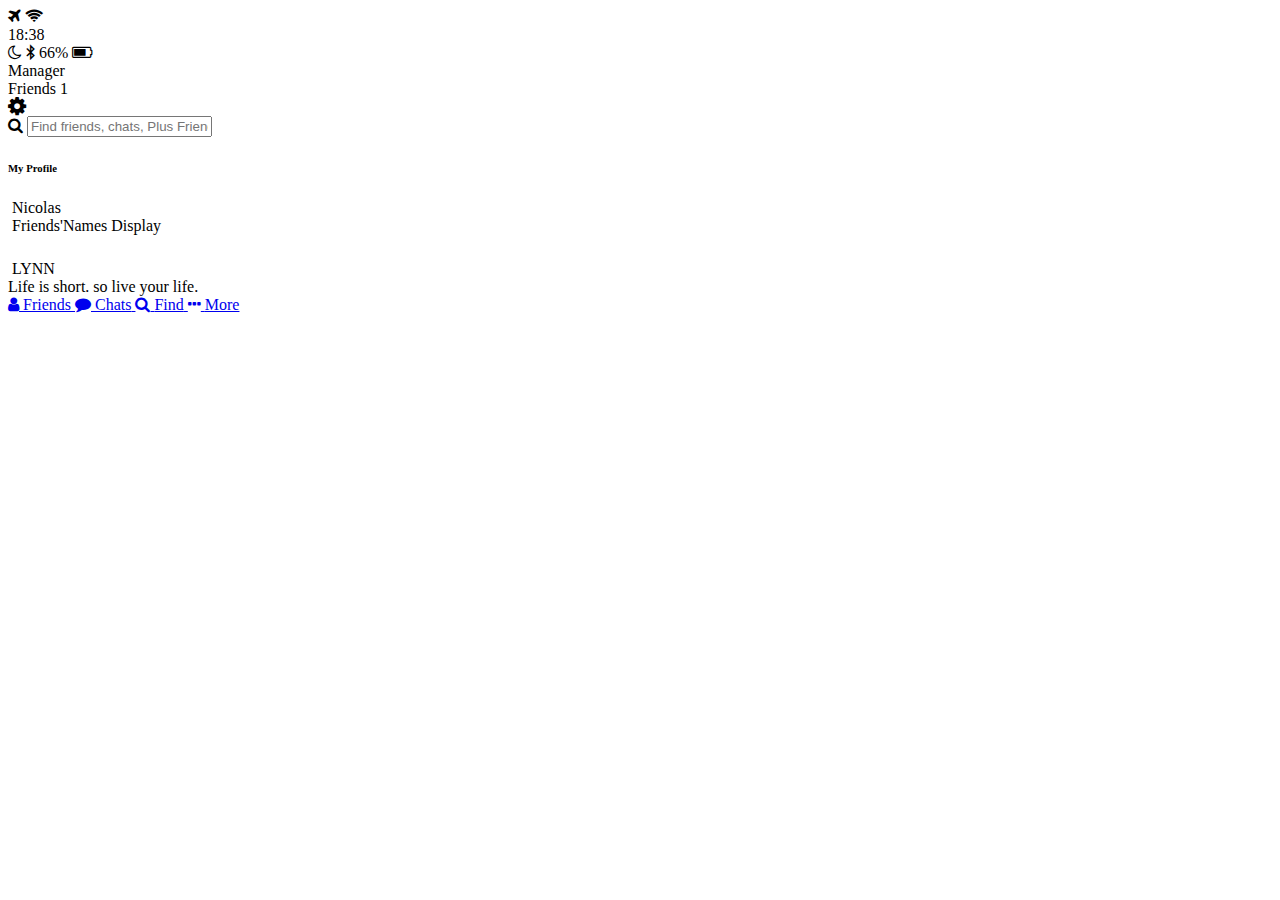
==== index.html @ 8abb3a74 "Chats is done!!" ====
<!DOCTYPE html>
<html lang="en">
<head>
  <meta charset="UTF-8">
  <meta name="viewport" content="width=device-width, initial-scale=1.0">
  <meta http-equiv="X-UA-Compatible" content="ie=edge">
  <link rel="stylesheet" href="https://stackpath.bootstrapcdn.com/font-awesome/4.7.0/css/font-awesome.min.css">
  <title>Friends</title>
</head>
<body>
  <header>
    <div class="header__top"></div>
      <div class="header__column">
        <i class="fa fa-plane"></i>
        <i class="fa fa-wifi"></i>
      </div>
      <div class="header__column">
        <span class="header__time">18:38</span>
      </div>
      <div class="header__column">
        <i class="fa fa-moon-o"></i>
        <i class="fa fa-bluetooth-b"></i>
        <span class="header_battery">66% <i class="fa fa-battery-three-quarters"></i>
        </span>
      </div>
    <div class="header__bottom">
      <div class="header__column">
        <span class="header__text">Manager</span>
      </div>
      <div class="header__column">
        <span class="header__text">Friends <span class="header__number">1</span></span>
      </div>
      <div class="header__column">
        <i class="fa fa-cog fa-lg"></i>
      </div>
    </div>
  </header>
  <main class="friends">
    <div class="search-bar">
      <i class="fa fa-search"></i>
      <input type="text" placeholder="Find friends, chats, Plus Friends">
    </div>
    <section class="friends__section">
      <header class="friends__section-header">
        <h6 class="friends__section-title">My Profile</h6>
      </header>
      <div class="friends__section-rows">
        <div class="friends__section-row">
          <img src="" alt="">
          <span class="friends__section-name">Nicolas</span>
        </div>
        <div class="friends__section-row">
          <img src="" alt="">
          <span class="friends__section-name">Friends'Names Display</span>
        </div>
      </div>
    </section>
    <section class="friends__section">
      <header class="friends__section-header">
        <h6 class="friends__section-title"></h6>
      </header>
      <div class="friends__section-rows">
        <div class="friends__section-row">
          <div class="friends__section-column">
            <img src="" alt="">
            <span class="friends__section-name">LYNN</span>
          </div>
          <span class="friends__section-tagline">
            Life is short. so live your life.
          </span>
        </div>
      </div>
    </section>
  </main>
  <nav class="tab-bar">
    <a href="index.html" class="tab-bar__tab tab-bar__tab--selected">
      <i class="fa fa-user"></i>
      <span class="tab-bar__title">Friends</span>
    </a>
    <a href="chats.html" class="tab-bar__tab">
      <i class="fa fa-comment"></i>
      <span class="tab-bar__title">Chats</span>
    </a>
    <a href="find.html" class="tab-bar__tab">
      <i class="fa fa-search"></i>
      <span class="tab-bar__title">Find</span>
    </a>
    <a href="more.html" class="tab-bar__tab">
      <i class="fa fa-ellipsis-h"></i>
      <span class="tab-bar__title">More</span>
    </a>
  </nav>
</body>
</html>
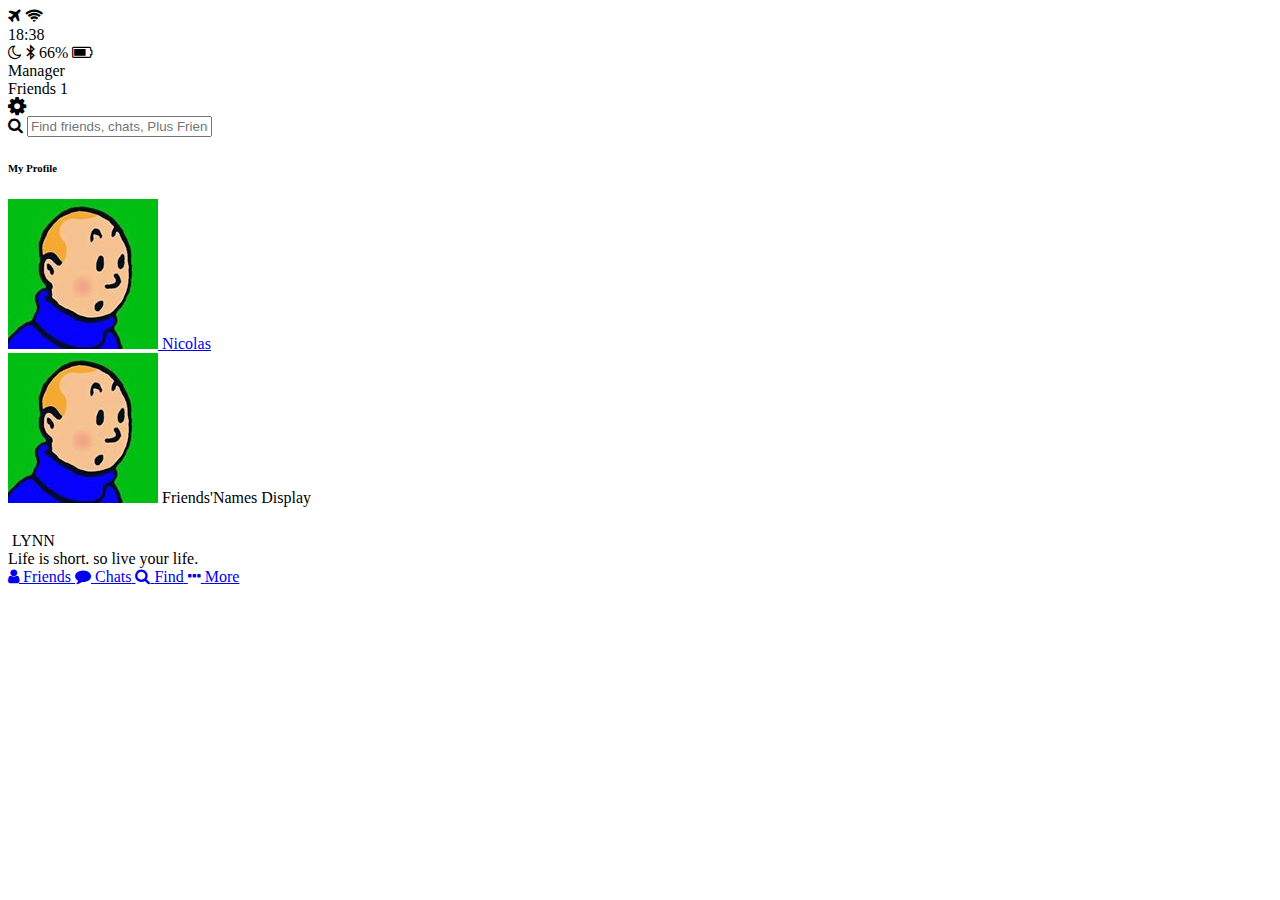
==== commit fd023f50: "html done" ====
--- a/index.html
+++ b/index.html
@@ -46,11 +46,13 @@
       </header>
       <div class="friends__section-rows">
         <div class="friends__section-row">
-          <img src="" alt="">
-          <span class="friends__section-name">Nicolas</span>
+          <a href="profile.html">
+            <img src="images/avatar.jpg" alt="">
+            <span class="friends__section-name">Nicolas</span>
+          </a>
         </div>
         <div class="friends__section-row">
-          <img src="" alt="">
+          <img src="images/avatar.jpg" alt="">
           <span class="friends__section-name">Friends'Names Display</span>
         </div>
       </div>
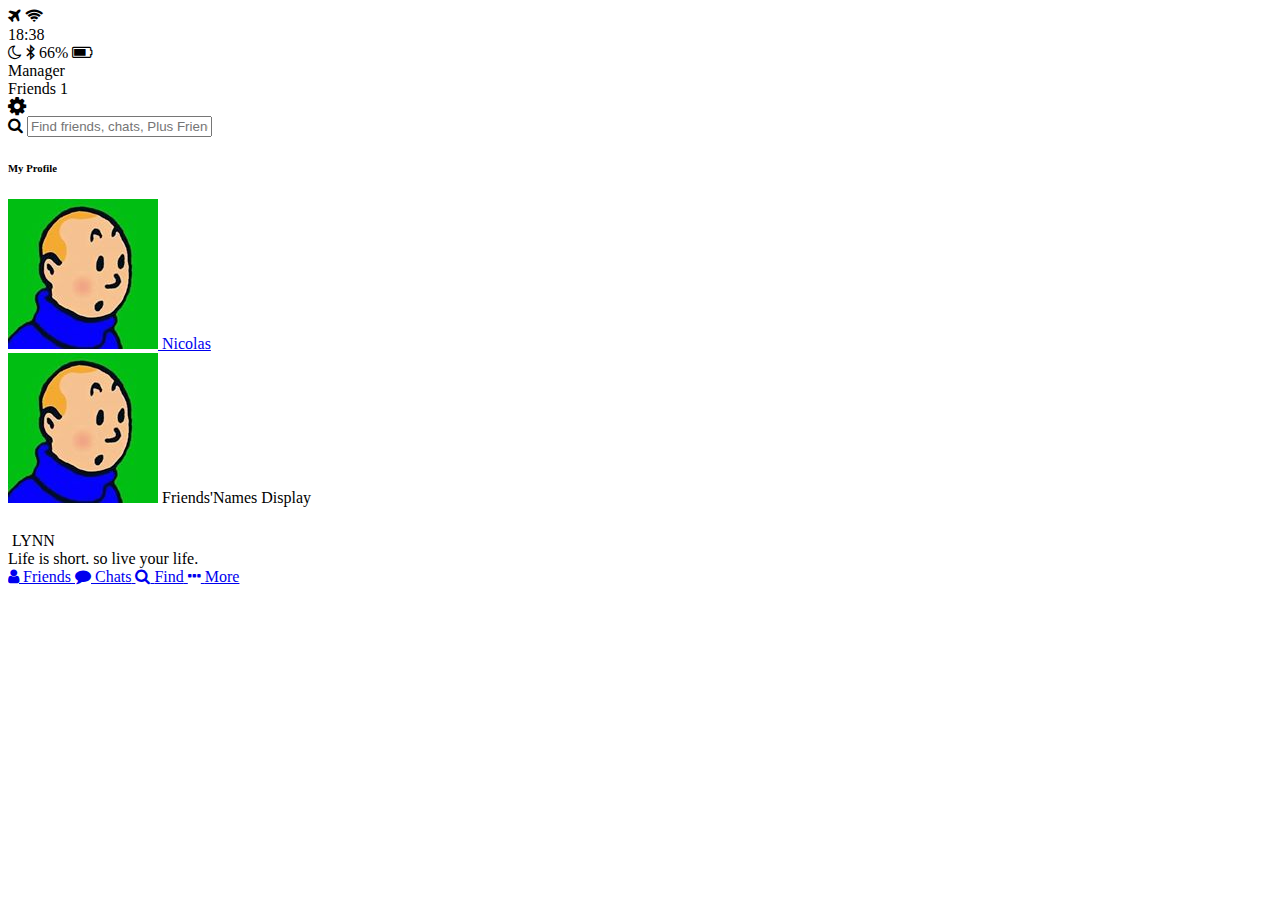
==== commit 59922fa7: "css" ====
--- a/index.html
+++ b/index.html
@@ -6,9 +6,10 @@
   <meta http-equiv="X-UA-Compatible" content="ie=edge">
   <link rel="stylesheet" href="https://stackpath.bootstrapcdn.com/font-awesome/4.7.0/css/font-awesome.min.css">
   <title>Friends</title>
+  <link rel="stylesheet" href="css/style.css">
 </head>
 <body>
-  <header>
+  <header class="top-header">
     <div class="header__top"></div>
       <div class="header__column">
         <i class="fa fa-plane"></i>
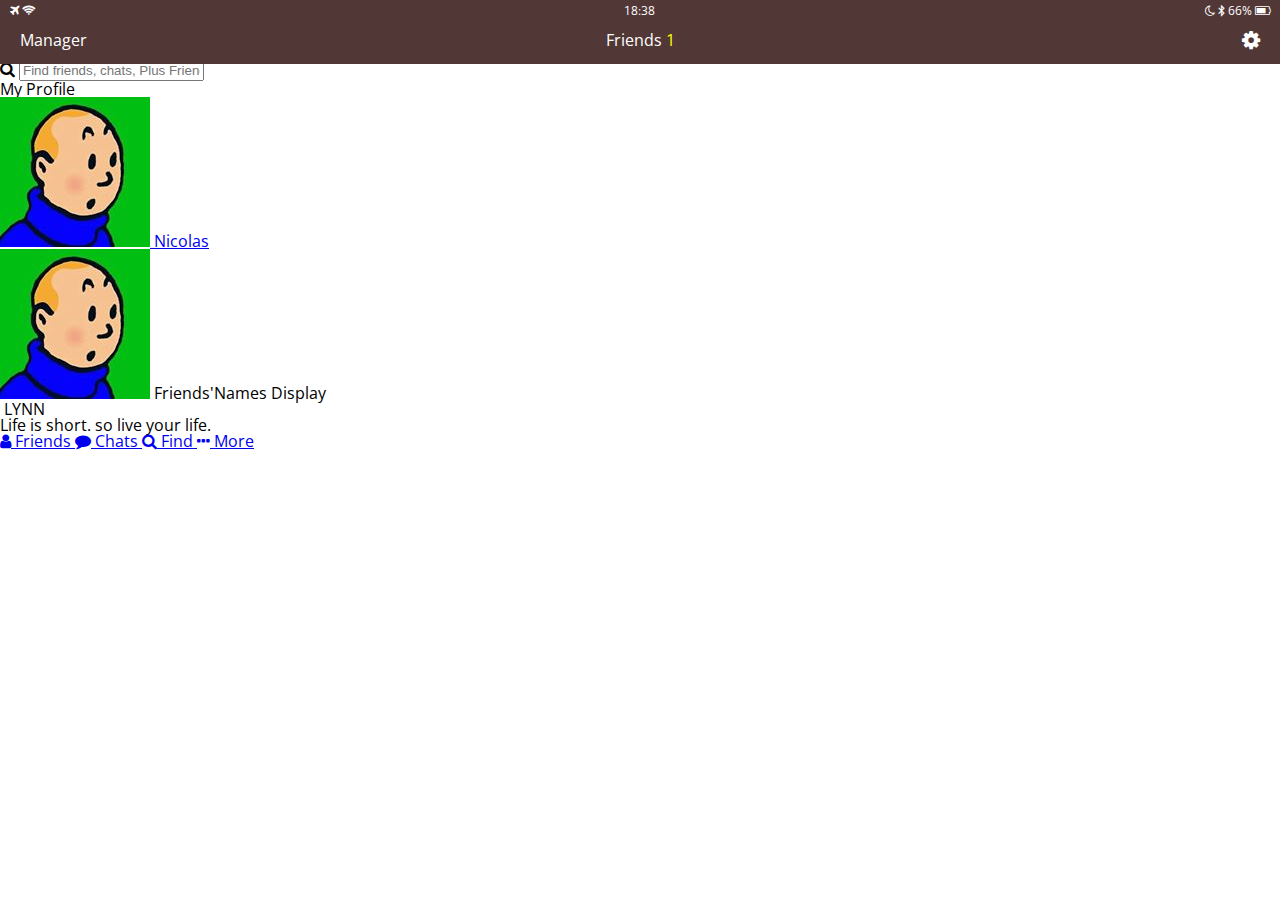
==== commit e0b4d50a: "navigation done" ====
--- a/index.html
+++ b/index.html
@@ -10,7 +10,7 @@
 </head>
 <body>
   <header class="top-header">
-    <div class="header__top"></div>
+    <div class="header__top">
       <div class="header__column">
         <i class="fa fa-plane"></i>
         <i class="fa fa-wifi"></i>
@@ -23,6 +23,7 @@
         <i class="fa fa-bluetooth-b"></i>
         <span class="header_battery">66% <i class="fa fa-battery-three-quarters"></i>
         </span>
+      </div>
       </div>
     <div class="header__bottom">
       <div class="header__column">
--- a/css/style.css
+++ b/css/style.css
@@ -0,0 +1,5 @@
+@import url('https://fonts.googleapis.com/css?family=Open+Sans:400,600');
+@import 'reset.css';
+@import 'globals.css';
+@import 'header.css';
+@import 'navigation.css';
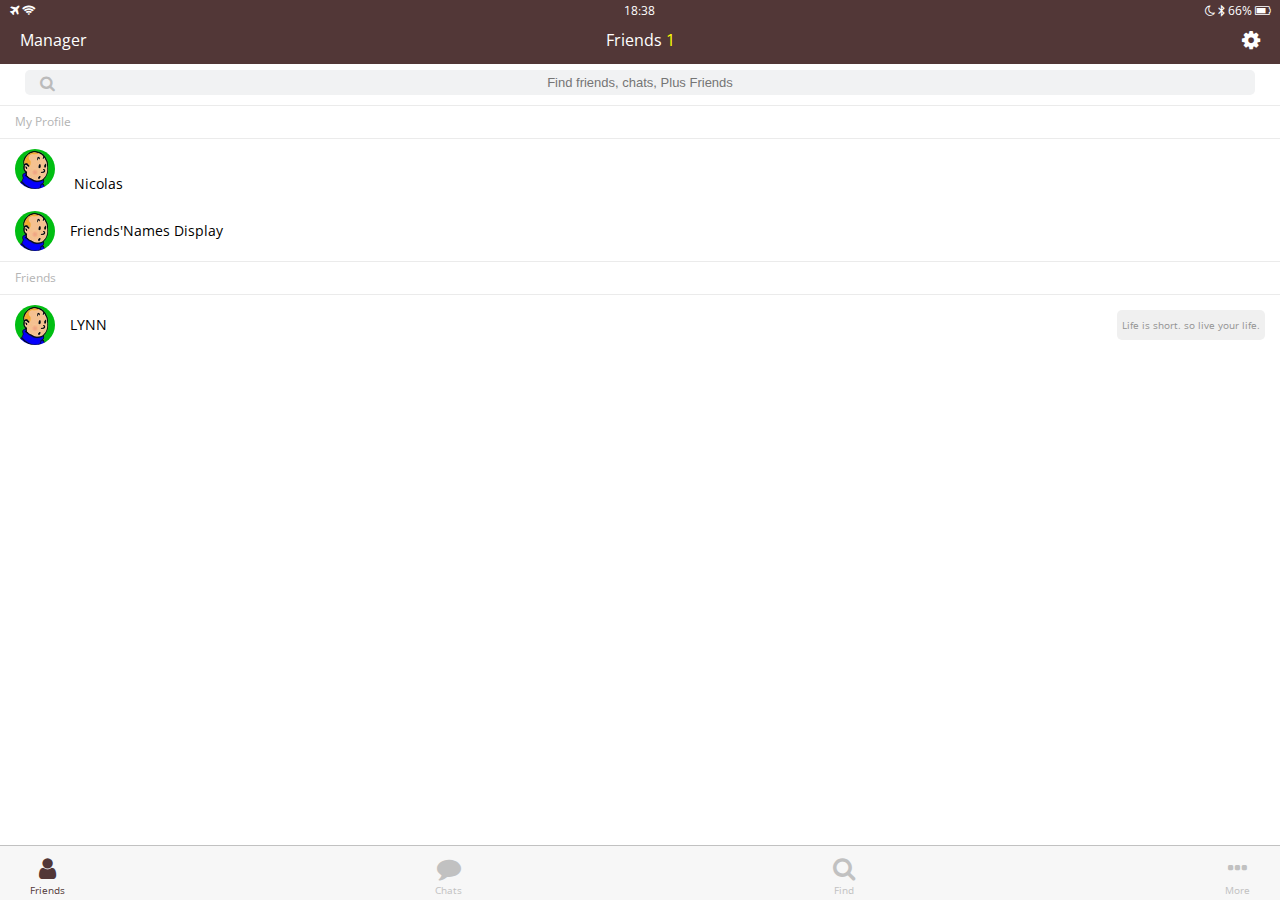
==== commit c7dd6121: "friends.css done!" ====
--- a/index.html
+++ b/index.html
@@ -61,12 +61,12 @@
     </section>
     <section class="friends__section">
       <header class="friends__section-header">
-        <h6 class="friends__section-title"></h6>
+        <h6 class="friends__section-title">Friends</h6>
       </header>
       <div class="friends__section-rows">
-        <div class="friends__section-row">
+        <div class="friends__section-row with-tagline">
           <div class="friends__section-column">
-            <img src="" alt="">
+            <img src="images/avatar.jpg" alt="">
             <span class="friends__section-name">LYNN</span>
           </div>
           <span class="friends__section-tagline">
--- a/css/style.css
+++ b/css/style.css
@@ -3,3 +3,5 @@
 @import 'globals.css';
 @import 'header.css';
 @import 'navigation.css';
+@import 'search-bar.css';
+@import 'friends.css';
